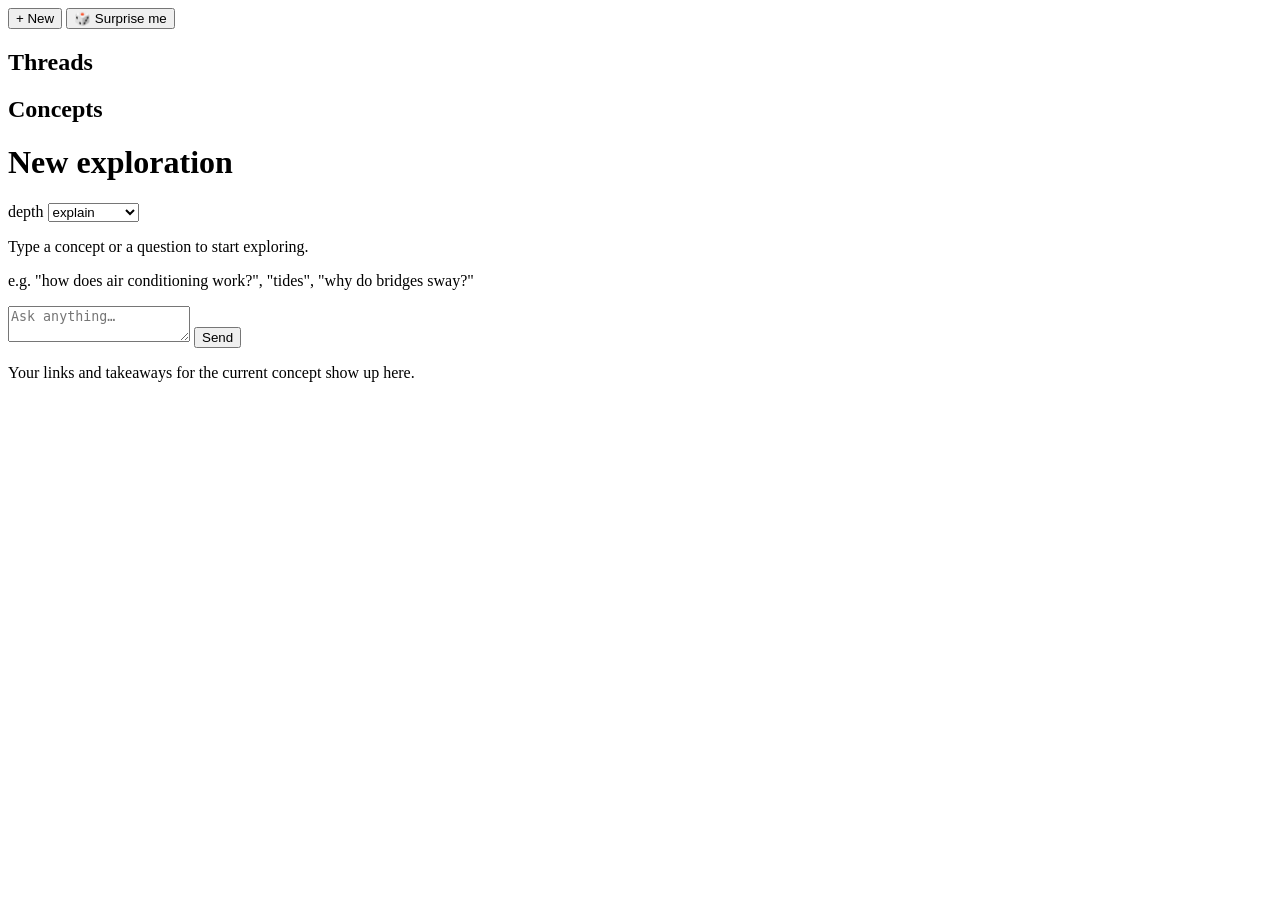
==== apps/api/app/static/index.html @ ff653465 "M5: Surprise me, generated titles, error polish - POST /api/spark: random topic area (rotating, last" ====
<!doctype html>
<html lang="en">
<head>
  <meta charset="utf-8">
  <meta name="viewport" content="width=device-width, initial-scale=1">
  <title>Explore Anything</title>
  <link rel="stylesheet" href="/static/style.css">
</head>
<body>
  <div class="layout">
    <aside class="sidebar">
      <button id="new-thread" class="primary">+ New</button>
      <button id="surprise">🎲 Surprise me</button>
      <h2>Threads</h2>
      <ul id="threads" class="thread-list"></ul>
      <h2>Concepts</h2>
      <ul id="concepts" class="thread-list"></ul>
    </aside>

    <main class="main">
      <header class="thread-header">
        <h1 id="thread-title">New exploration</h1>
        <label class="depth">depth
          <select id="depth">
            <option value="glance">glance</option>
            <option value="explain" selected>explain</option>
            <option value="mechanism">mechanism</option>
            <option value="expert">expert</option>
          </select>
        </label>
      </header>

      <div id="banner" class="error banner" hidden></div>

      <section id="messages" class="messages" aria-live="polite">
        <div id="empty" class="empty">
          <p>Type a concept or a question to start exploring.</p>
          <p class="muted">e.g. "how does air conditioning work?", "tides", "why do bridges sway?"</p>
        </div>
      </section>

      <form id="composer" class="composer">
        <textarea id="input" rows="2" placeholder="Ask anything…" autocomplete="off"></textarea>
        <button type="submit" id="send" class="primary">Send</button>
        <button type="button" id="stop" hidden>Stop</button>
      </form>
    </main>

    <aside id="panel" class="panel" aria-label="Concept">
      <p class="muted">Your links and takeaways for the current concept show up here.</p>
    </aside>
  </div>
  <datalist id="concept-options"></datalist>
  <script src="/static/app.js"></script>
</body>
</html>
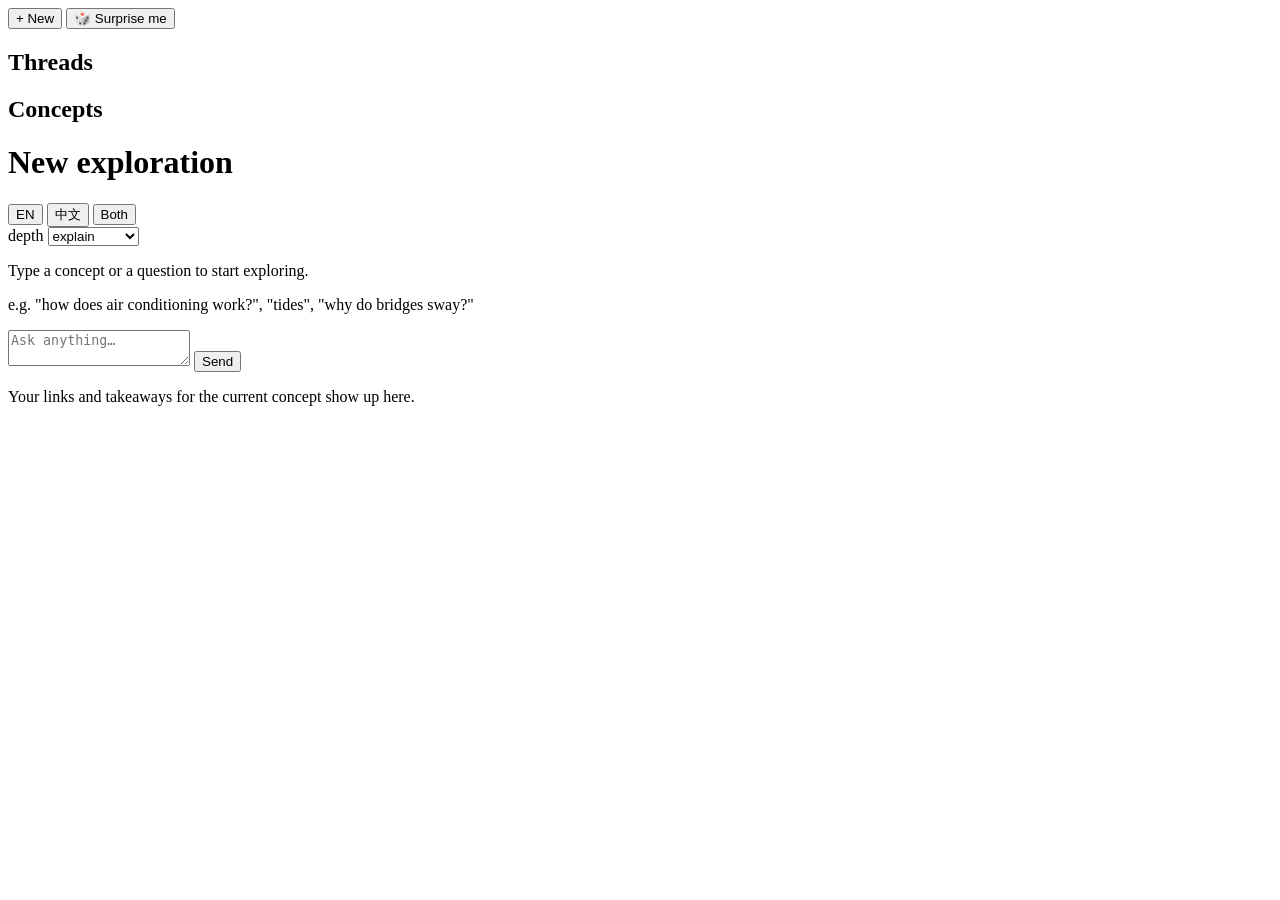
==== commit 68dc4569: "Bilingual cards: English with Simplified Chinese (EN / 中文 / Both) - After each card, Haiku translate" ====
--- a/apps/api/app/static/index.html
+++ b/apps/api/app/static/index.html
@@ -15,11 +15,17 @@
       <ul id="threads" class="thread-list"></ul>
       <h2>Concepts</h2>
       <ul id="concepts" class="thread-list"></ul>
+      <p id="spend" class="spend muted" title="API spend that counts toward the budgets in .env"></p>
     </aside>
 
     <main class="main">
       <header class="thread-header">
         <h1 id="thread-title">New exploration</h1>
+        <div id="lang" class="lang" role="group" aria-label="Card language">
+          <button type="button" data-lang="en">EN</button>
+          <button type="button" data-lang="zh" lang="zh-Hans">中文</button>
+          <button type="button" data-lang="both">Both</button>
+        </div>
         <label class="depth">depth
           <select id="depth">
             <option value="glance">glance</option>
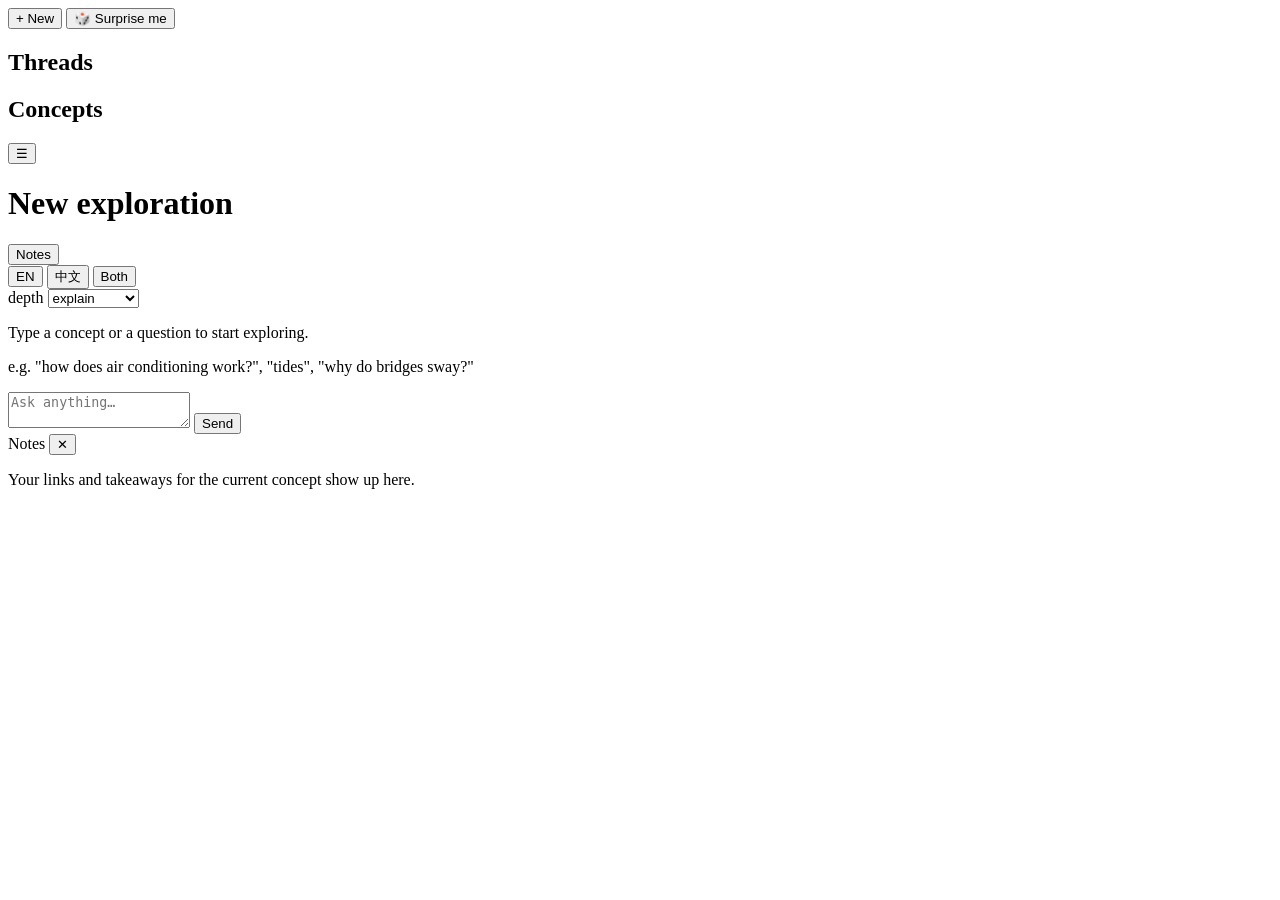
==== commit e4242a44: "Use it on your phone: make lan, password sign-in, home-screen app, phone layout - make lan serves on" ====
--- a/apps/api/app/static/index.html
+++ b/apps/api/app/static/index.html
@@ -2,7 +2,17 @@
 <html lang="en">
 <head>
   <meta charset="utf-8">
-  <meta name="viewport" content="width=device-width, initial-scale=1">
+  <meta name="viewport" content="width=device-width, initial-scale=1, viewport-fit=cover">
+  <meta name="theme-color" content="#fafaf9" media="(prefers-color-scheme: light)">
+  <meta name="theme-color" content="#1c1917" media="(prefers-color-scheme: dark)">
+  <!-- Home-screen app: opens full screen, with its own name and icon -->
+  <meta name="apple-mobile-web-app-capable" content="yes">
+  <meta name="mobile-web-app-capable" content="yes">
+  <meta name="apple-mobile-web-app-status-bar-style" content="default">
+  <meta name="apple-mobile-web-app-title" content="Explore">
+  <link rel="manifest" href="/manifest.webmanifest">
+  <link rel="icon" href="/static/icons/icon.svg" type="image/svg+xml">
+  <link rel="apple-touch-icon" href="/static/icons/apple-touch-icon.png">
   <title>Explore Anything</title>
   <link rel="stylesheet" href="/static/style.css">
 </head>
@@ -20,7 +30,9 @@
 
     <main class="main">
       <header class="thread-header">
+        <button type="button" id="menu" class="phone-only icon-button" aria-label="Threads and concepts" aria-expanded="false">☰</button>
         <h1 id="thread-title">New exploration</h1>
+        <button type="button" id="notes" class="phone-only">Notes</button>
         <div id="lang" class="lang" role="group" aria-label="Card language">
           <button type="button" data-lang="en">EN</button>
           <button type="button" data-lang="zh" lang="zh-Hans">中文</button>
@@ -52,9 +64,16 @@
       </form>
     </main>
 
-    <aside id="panel" class="panel" aria-label="Concept">
-      <p class="muted">Your links and takeaways for the current concept show up here.</p>
+    <aside class="panel" aria-label="Concept">
+      <div class="sheet-bar phone-only">
+        <span class="muted">Notes</span>
+        <button type="button" id="sheet-close" class="icon-button" aria-label="Close notes">✕</button>
+      </div>
+      <div id="panel">
+        <p class="muted">Your links and takeaways for the current concept show up here.</p>
+      </div>
     </aside>
+    <div id="scrim" class="scrim" hidden></div>
   </div>
   <datalist id="concept-options"></datalist>
   <script src="/static/app.js"></script>
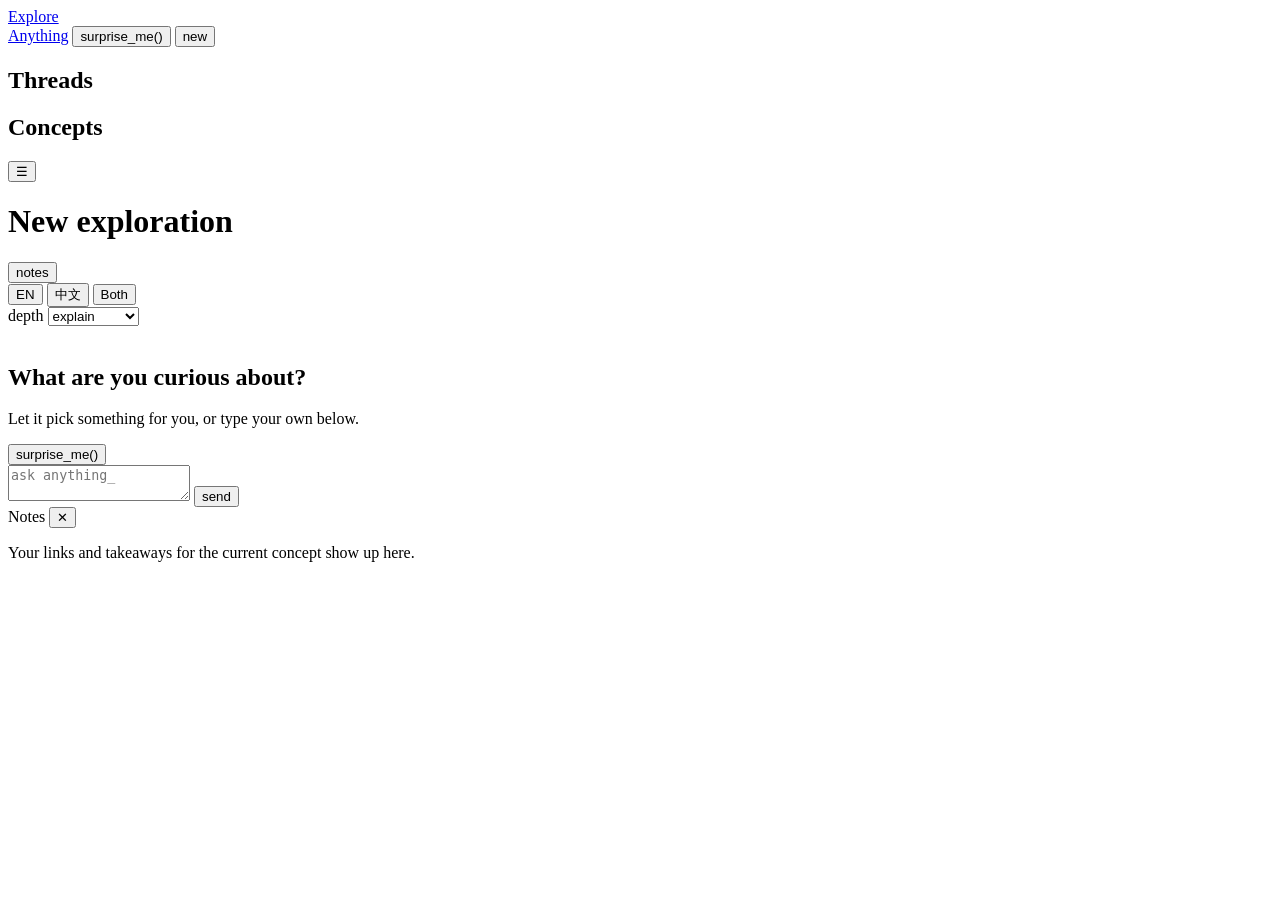
==== commit b4262ca6: "New look: pixel pig icon, dark glass over snow-leopard fur, wool surprise_me() - App icon: a 3/4-vie" ====
--- a/apps/api/app/static/index.html
+++ b/apps/api/app/static/index.html
@@ -3,24 +3,27 @@
 <head>
   <meta charset="utf-8">
   <meta name="viewport" content="width=device-width, initial-scale=1, viewport-fit=cover">
-  <meta name="theme-color" content="#fafaf9" media="(prefers-color-scheme: light)">
-  <meta name="theme-color" content="#1c1917" media="(prefers-color-scheme: dark)">
+  <meta name="theme-color" content="#141416">
   <!-- Home-screen app: opens full screen, with its own name and icon -->
   <meta name="apple-mobile-web-app-capable" content="yes">
   <meta name="mobile-web-app-capable" content="yes">
-  <meta name="apple-mobile-web-app-status-bar-style" content="default">
+  <meta name="apple-mobile-web-app-status-bar-style" content="black-translucent">
   <meta name="apple-mobile-web-app-title" content="Explore">
   <link rel="manifest" href="/manifest.webmanifest">
   <link rel="icon" href="/static/icons/icon.svg" type="image/svg+xml">
   <link rel="apple-touch-icon" href="/static/icons/apple-touch-icon.png">
   <title>Explore Anything</title>
+  <link rel="preconnect" href="https://fonts.googleapis.com">
+  <link rel="preconnect" href="https://fonts.gstatic.com" crossorigin>
+  <link rel="stylesheet" href="https://fonts.googleapis.com/css2?family=Fraunces:opsz,wght@9..144,400;9..144,600&family=JetBrains+Mono:wght@400;500;600&family=Silkscreen&display=swap">
   <link rel="stylesheet" href="/static/style.css">
 </head>
 <body>
   <div class="layout">
     <aside class="sidebar">
-      <button id="new-thread" class="primary">+ New</button>
-      <button id="surprise">🎲 Surprise me</button>
+      <a class="brand" href="/"><img src="/static/icons/icon.svg" alt=""><span>Explore<br>Anything</span></a>
+      <button id="surprise" class="primary wool">surprise_me()</button>
+      <button id="new-thread">new</button>
       <h2>Threads</h2>
       <ul id="threads" class="thread-list"></ul>
       <h2>Concepts</h2>
@@ -32,7 +35,7 @@
       <header class="thread-header">
         <button type="button" id="menu" class="phone-only icon-button" aria-label="Threads and concepts" aria-expanded="false">☰</button>
         <h1 id="thread-title">New exploration</h1>
-        <button type="button" id="notes" class="phone-only">Notes</button>
+        <button type="button" id="notes" class="phone-only">notes</button>
         <div id="lang" class="lang" role="group" aria-label="Card language">
           <button type="button" data-lang="en">EN</button>
           <button type="button" data-lang="zh" lang="zh-Hans">中文</button>
@@ -52,15 +55,17 @@
 
       <section id="messages" class="messages" aria-live="polite">
         <div id="empty" class="empty">
-          <p>Type a concept or a question to start exploring.</p>
-          <p class="muted">e.g. "how does air conditioning work?", "tides", "why do bridges sway?"</p>
+          <img class="empty-mark" src="/static/icons/icon.svg" alt="">
+          <h2>What are you curious about?</h2>
+          <p class="muted">Let it pick something for you, or type your own below.</p>
+          <button type="button" id="empty-surprise" class="primary wool">surprise_me()</button>
         </div>
       </section>
 
       <form id="composer" class="composer">
-        <textarea id="input" rows="2" placeholder="Ask anything…" autocomplete="off"></textarea>
-        <button type="submit" id="send" class="primary">Send</button>
-        <button type="button" id="stop" hidden>Stop</button>
+        <textarea id="input" rows="2" placeholder="ask anything_" autocomplete="off"></textarea>
+        <button type="submit" id="send" class="primary">send</button>
+        <button type="button" id="stop" hidden>stop</button>
       </form>
     </main>
 
@@ -75,6 +80,17 @@
     </aside>
     <div id="scrim" class="scrim" hidden></div>
   </div>
+  <!-- .wool: frays the edges of the wool patch into loose fibres with a soft halo, so it blends into the fur -->
+  <svg width="0" height="0" style="position: absolute" aria-hidden="true">
+    <filter id="wool" x="-20%" y="-60%" width="140%" height="220%" color-interpolation-filters="sRGB">
+      <feTurbulence type="fractalNoise" baseFrequency="1.1" numOctaves="2" seed="5" result="fibres"/>
+      <feDisplacementMap in="SourceGraphic" in2="fibres" scale="14" xChannelSelector="R" yChannelSelector="G" result="frayed"/>
+      <feGaussianBlur in="frayed" stdDeviation="0.4" result="soft"/>
+      <feGaussianBlur in="frayed" stdDeviation="5" result="glow"/>
+      <feColorMatrix in="glow" values="1 0 0 0 0  0 1 0 0 0  0 0 1 0 0  0 0 0 0.5 0" result="halo"/>
+      <feMerge><feMergeNode in="halo"/><feMergeNode in="soft"/></feMerge>
+    </filter>
+  </svg>
   <datalist id="concept-options"></datalist>
   <script src="/static/app.js"></script>
 </body>
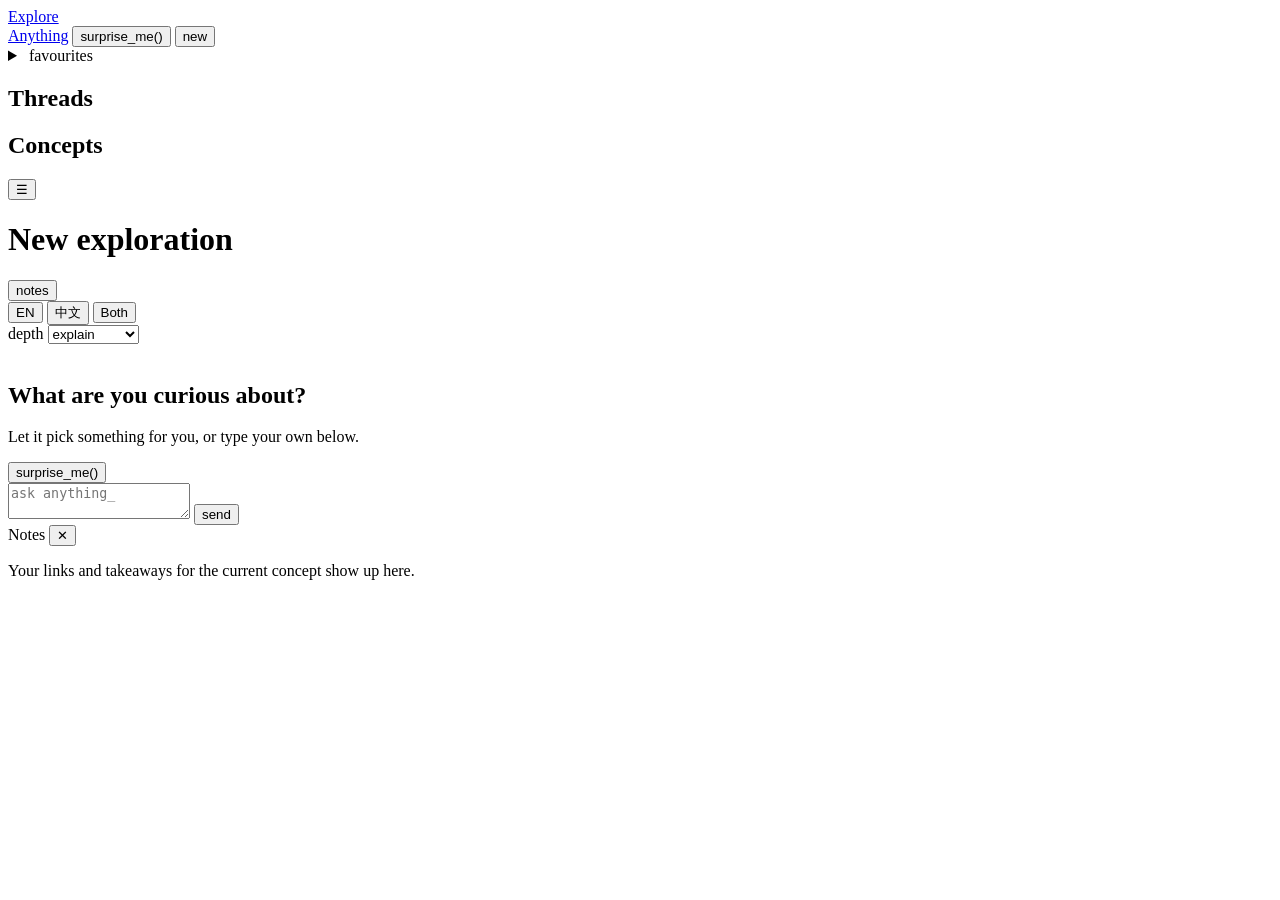
==== commit f576e3e2: "Favourites, and meme buttons for card actions - Cards get three picture buttons: a coffee cat to fav" ====
--- a/apps/api/app/static/index.html
+++ b/apps/api/app/static/index.html
@@ -24,6 +24,10 @@
       <a class="brand" href="/"><img src="/static/icons/icon.svg" alt=""><span>Explore<br>Anything</span></a>
       <button id="surprise" class="primary wool">surprise_me()</button>
       <button id="new-thread">new</button>
+      <details class="favourites-box">
+        <summary><img src="/static/memes/favourite-cat.jpg" alt=""> favourites <span id="favourites-count" class="count"></span></summary>
+        <ul id="favourites" class="thread-list"></ul>
+      </details>
       <h2>Threads</h2>
       <ul id="threads" class="thread-list"></ul>
       <h2>Concepts</h2>
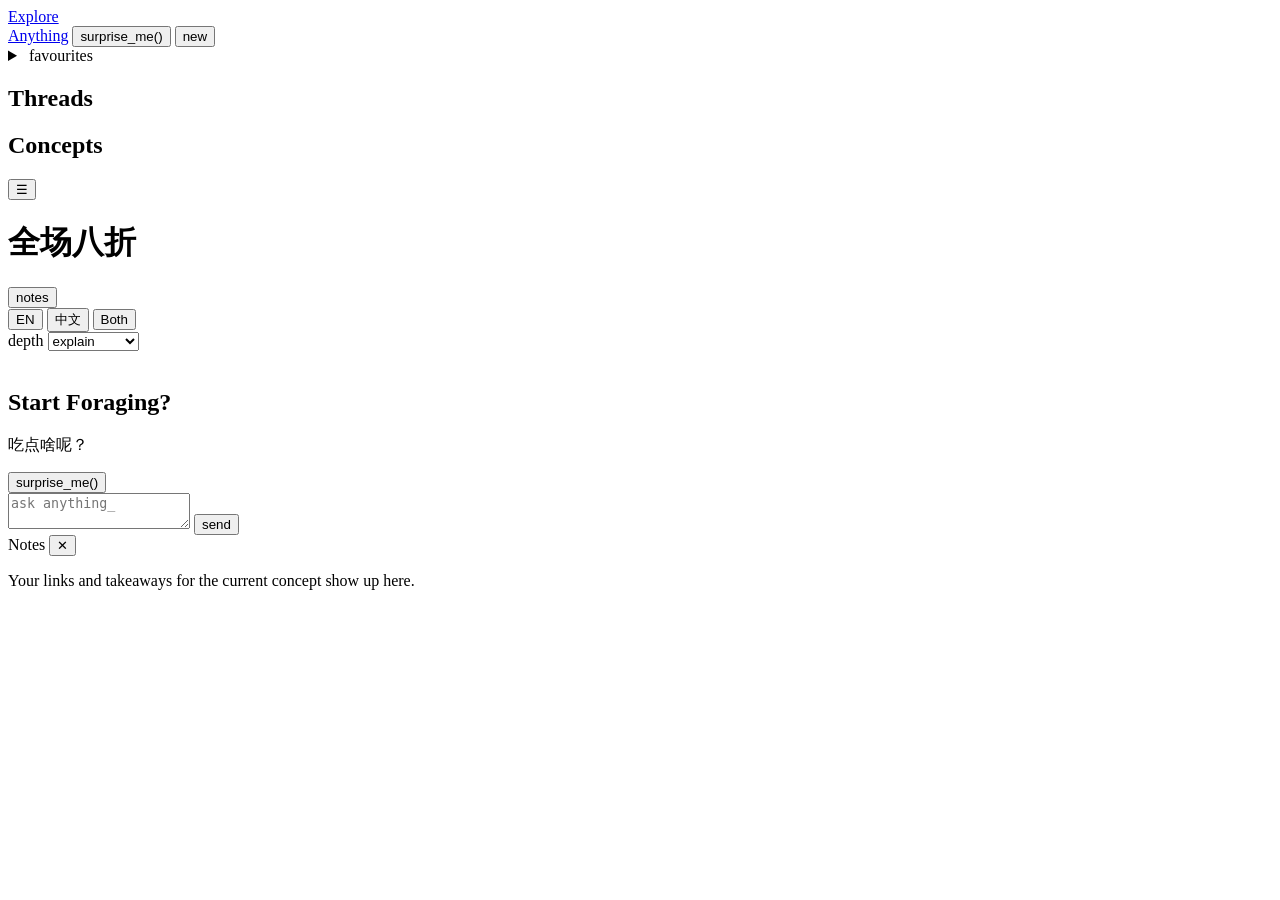
==== commit bef1e29a: "Landing page wording: "Start Foraging?", 吃点啥呢？, and 全场八折 for a new thread The new-thread header is o" ====
--- a/apps/api/app/static/index.html
+++ b/apps/api/app/static/index.html
@@ -38,7 +38,7 @@
     <main class="main">
       <header class="thread-header">
         <button type="button" id="menu" class="phone-only icon-button" aria-label="Threads and concepts" aria-expanded="false">☰</button>
-        <h1 id="thread-title">New exploration</h1>
+        <h1 id="thread-title">全场八折</h1>
         <button type="button" id="notes" class="phone-only">notes</button>
         <div id="lang" class="lang" role="group" aria-label="Card language">
           <button type="button" data-lang="en">EN</button>
@@ -60,8 +60,8 @@
       <section id="messages" class="messages" aria-live="polite">
         <div id="empty" class="empty">
           <img class="empty-mark" src="/static/icons/icon.svg" alt="">
-          <h2>What are you curious about?</h2>
-          <p class="muted">Let it pick something for you, or type your own below.</p>
+          <h2>Start Foraging?</h2>
+          <p class="muted" lang="zh-Hans">吃点啥呢？</p>
           <button type="button" id="empty-surprise" class="primary wool">surprise_me()</button>
         </div>
       </section>
@@ -84,6 +84,17 @@
     </aside>
     <div id="scrim" class="scrim" hidden></div>
   </div>
+  <dialog id="nope-dialog" class="dialog" aria-labelledby="nope-title">
+    <form method="dialog">
+      <img src="/static/memes/nope-fish.jpg" alt="">
+      <h2 id="nope-title">not interested</h2>
+      <p class="muted">Got it, fewer picks like this. Want a new one?</p>
+      <div class="dialog-actions">
+        <button value="stay">stay</button>
+        <button value="new" class="primary" autofocus>new?</button>
+      </div>
+    </form>
+  </dialog>
   <!-- .wool: frays the edges of the wool patch into loose fibres with a soft halo, so it blends into the fur -->
   <svg width="0" height="0" style="position: absolute" aria-hidden="true">
     <filter id="wool" x="-20%" y="-60%" width="140%" height="220%" color-interpolation-filters="sRGB">
